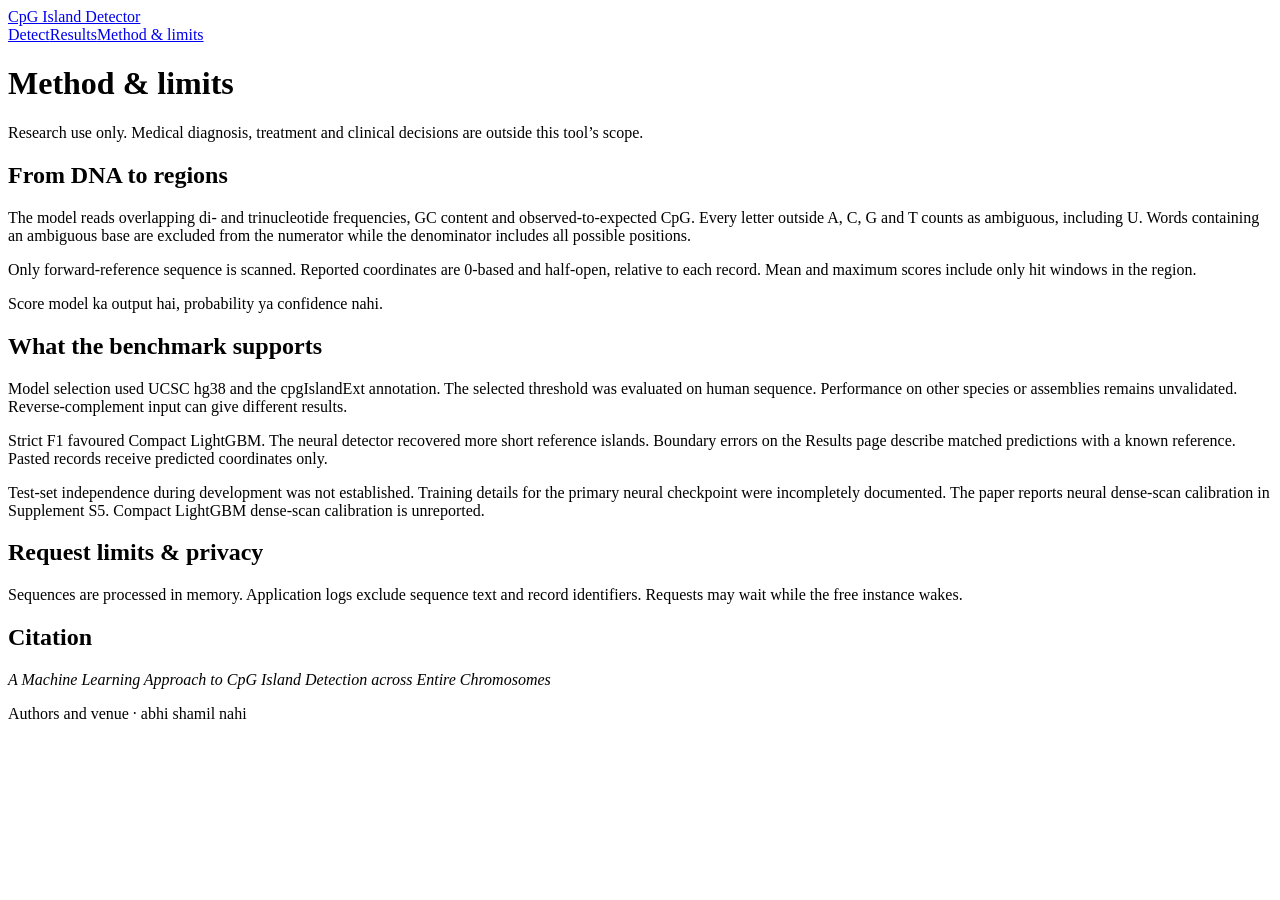
==== static/about.html @ 96f0e5de "Build CpG island detector with verified Compact LightGBM parity" ====
<!doctype html>
<html lang="en"><head><meta charset="utf-8"><meta name="viewport" content="width=device-width,initial-scale=1"><title>Method & limits · CpG Island Detector</title><link rel="stylesheet" href="/css/style.css"><script type="module" src="/js/about.js"></script></head><body>
<header><div class="bar"><a class="brand" href="/"><span class="mark" aria-hidden="true"></span>CpG Island Detector</a><nav aria-label="Pages"><a href="/">Detect</a><a href="/results.html">Results</a><a aria-current="page" href="/about.html">Method &amp; limits</a></nav></div></header>
<main><div class="heading"><h1>Method &amp; limits</h1><p>Research use only. Medical diagnosis, treatment and clinical decisions are outside this tool’s scope.</p></div>
<section class="panel prose"><h2>From DNA to regions</h2><p id="algorithm"></p><p>The model reads overlapping di- and trinucleotide frequencies, GC content and observed-to-expected CpG. Every letter outside A, C, G and T counts as ambiguous, including U. Words containing an ambiguous base are excluded from the numerator while the denominator includes all possible positions.</p><p>Only forward-reference sequence is scanned. Reported coordinates are 0-based and half-open, relative to each record. Mean and maximum scores include only hit windows in the region.</p><p class="note">Score model ka output hai, probability ya confidence nahi.</p></section>
<section class="panel prose"><h2>What the benchmark supports</h2><p>Model selection used UCSC hg38 and the cpgIslandExt annotation. The selected threshold was evaluated on human sequence. Performance on other species or assemblies remains unvalidated. Reverse-complement input can give different results.</p>
<p>Strict F1 favoured Compact LightGBM. The neural detector recovered more short reference islands. Boundary errors on the Results page describe matched predictions with a known reference. Pasted records receive predicted coordinates only.</p>
<p>Test-set independence during development was not established. Training details for the primary neural checkpoint were incompletely documented. The paper reports neural dense-scan calibration in Supplement S5. Compact LightGBM dense-scan calibration is unreported.</p></section>
<section class="panel prose"><h2>Request limits &amp; privacy</h2><p id="limits"></p><p>Sequences are processed in memory. Application logs exclude sequence text and record identifiers. Requests may wait while the free instance wakes.</p></section>
<section class="panel prose"><h2>Citation</h2><p><cite>A Machine Learning Approach to CpG Island Detection across Entire Chromosomes</cite></p><p>Authors and venue · abhi shamil nahi</p></section></main></body></html>
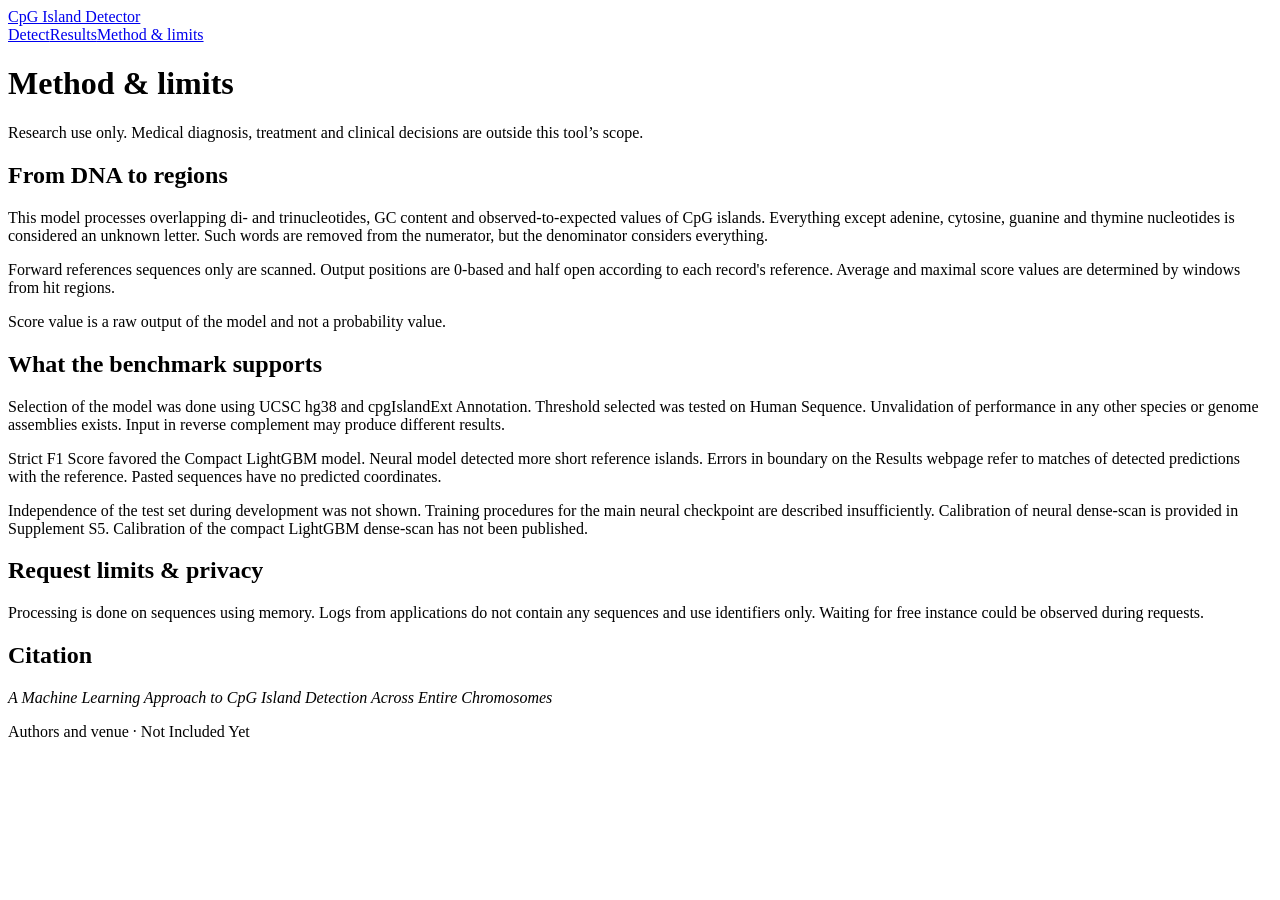
==== commit 945a5d2d: "Changes occurs" ====
--- a/static/about.html
+++ b/static/about.html
@@ -2,9 +2,9 @@
 <html lang="en"><head><meta charset="utf-8"><meta name="viewport" content="width=device-width,initial-scale=1"><title>Method & limits · CpG Island Detector</title><link rel="stylesheet" href="/css/style.css"><script type="module" src="/js/about.js"></script></head><body>
 <header><div class="bar"><a class="brand" href="/"><span class="mark" aria-hidden="true"></span>CpG Island Detector</a><nav aria-label="Pages"><a href="/">Detect</a><a href="/results.html">Results</a><a aria-current="page" href="/about.html">Method &amp; limits</a></nav></div></header>
 <main><div class="heading"><h1>Method &amp; limits</h1><p>Research use only. Medical diagnosis, treatment and clinical decisions are outside this tool’s scope.</p></div>
-<section class="panel prose"><h2>From DNA to regions</h2><p id="algorithm"></p><p>The model reads overlapping di- and trinucleotide frequencies, GC content and observed-to-expected CpG. Every letter outside A, C, G and T counts as ambiguous, including U. Words containing an ambiguous base are excluded from the numerator while the denominator includes all possible positions.</p><p>Only forward-reference sequence is scanned. Reported coordinates are 0-based and half-open, relative to each record. Mean and maximum scores include only hit windows in the region.</p><p class="note">Score model ka output hai, probability ya confidence nahi.</p></section>
-<section class="panel prose"><h2>What the benchmark supports</h2><p>Model selection used UCSC hg38 and the cpgIslandExt annotation. The selected threshold was evaluated on human sequence. Performance on other species or assemblies remains unvalidated. Reverse-complement input can give different results.</p>
-<p>Strict F1 favoured Compact LightGBM. The neural detector recovered more short reference islands. Boundary errors on the Results page describe matched predictions with a known reference. Pasted records receive predicted coordinates only.</p>
-<p>Test-set independence during development was not established. Training details for the primary neural checkpoint were incompletely documented. The paper reports neural dense-scan calibration in Supplement S5. Compact LightGBM dense-scan calibration is unreported.</p></section>
-<section class="panel prose"><h2>Request limits &amp; privacy</h2><p id="limits"></p><p>Sequences are processed in memory. Application logs exclude sequence text and record identifiers. Requests may wait while the free instance wakes.</p></section>
-<section class="panel prose"><h2>Citation</h2><p><cite>A Machine Learning Approach to CpG Island Detection across Entire Chromosomes</cite></p><p>Authors and venue · abhi shamil nahi</p></section></main></body></html>
+<section class="panel prose"><h2>From DNA to regions</h2><p id="algorithm"></p><p>This model processes overlapping di- and trinucleotides, GC content and observed-to-expected values of CpG islands. Everything except adenine, cytosine, guanine and thymine nucleotides is considered an unknown letter. Such words are removed from the numerator, but the denominator considers everything.</p><p>Forward references sequences only are scanned. Output positions are 0-based and half open according to each record's reference. Average and maximal score values are determined by windows from hit regions.</p><p class="note">Score value is a raw output of the model and not a probability value.</p></section>
+<section class="panel prose"><h2>What the benchmark supports</h2><p>Selection of the model was done using UCSC hg38 and cpgIslandExt Annotation. Threshold selected was tested on Human Sequence. Unvalidation of performance in any other species or genome assemblies exists. Input in reverse complement may produce different results.</p>
+<p>Strict F1 Score favored the Compact LightGBM model. Neural model detected more short reference islands. Errors in boundary on the Results webpage refer to matches of detected predictions with the reference. Pasted sequences have no predicted coordinates.</p>
+<p>Independence of the test set during development was not shown. Training procedures for the main neural checkpoint are described insufficiently. Calibration of neural dense-scan is provided in Supplement S5. Calibration of the compact LightGBM dense-scan has not been published.</p></section>
+<section class="panel prose"><h2>Request limits &amp; privacy</h2><p id="limits"></p><p>Processing is done on sequences using memory. Logs from applications do not contain any sequences and use identifiers only. Waiting for free instance could be observed during requests.</p></section>
+<section class="panel prose"><h2>Citation</h2><p><cite>A Machine Learning Approach to CpG Island Detection Across Entire Chromosomes</cite></p><p>Authors and venue · Not Included Yet</p></section></main></body></html>
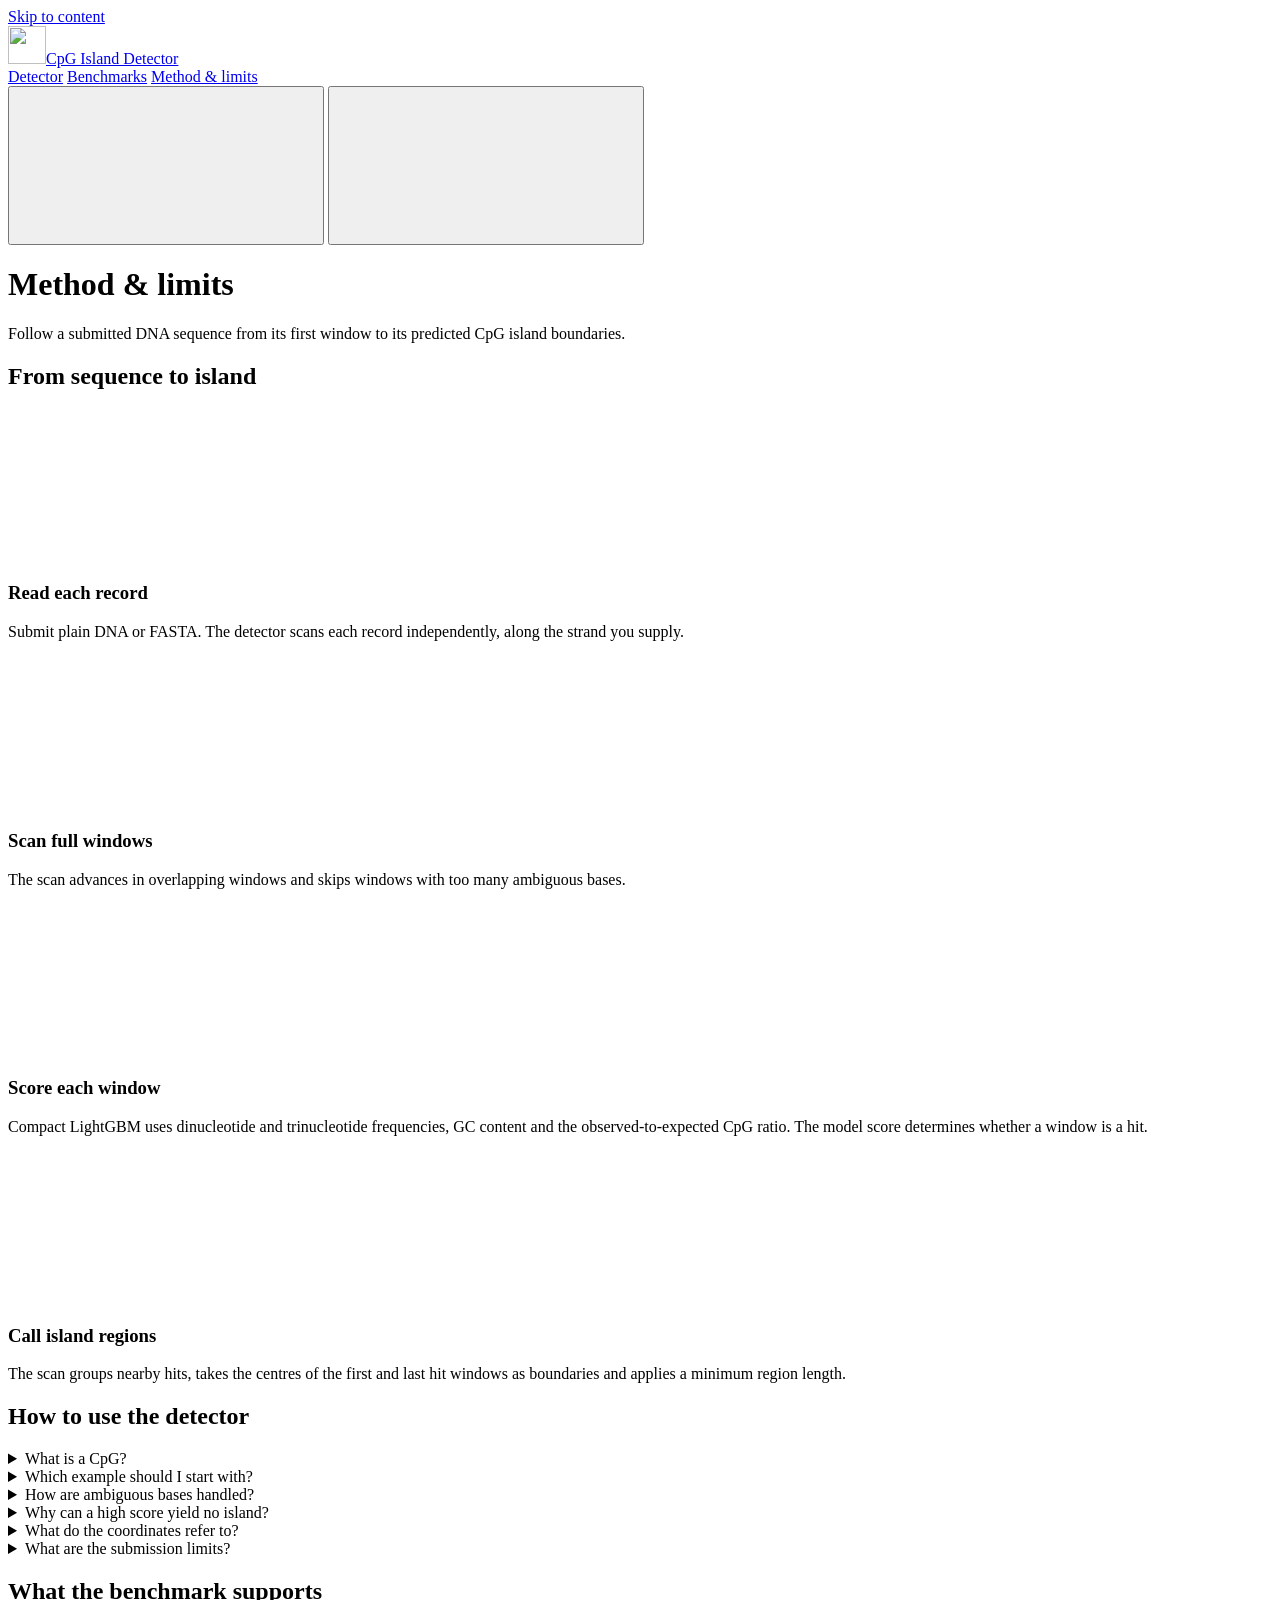
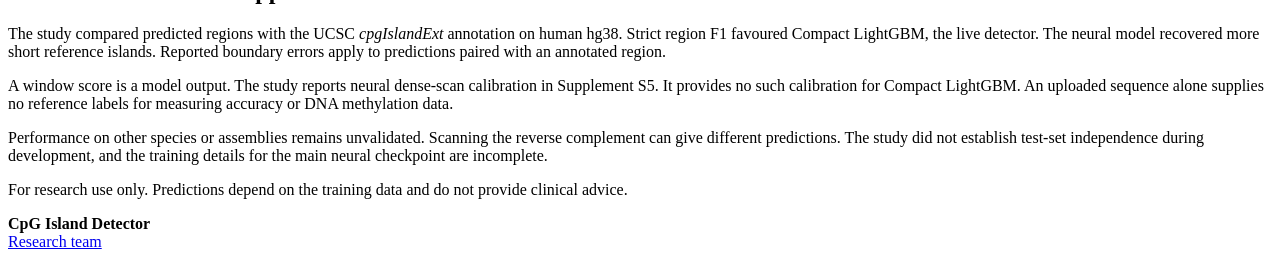
==== commit 0136f8c7: "Frontend redesign: bioinformatics UI, responsive layout, clear result panel, credits" ====
--- a/static/about.html
+++ b/static/about.html
@@ -1,10 +1,118 @@
 <!doctype html>
-<html lang="en"><head><meta charset="utf-8"><meta name="viewport" content="width=device-width,initial-scale=1"><title>Method & limits · CpG Island Detector</title><link rel="stylesheet" href="/css/style.css"><script type="module" src="/js/about.js"></script></head><body>
-<header><div class="bar"><a class="brand" href="/"><span class="mark" aria-hidden="true"></span>CpG Island Detector</a><nav aria-label="Pages"><a href="/">Detect</a><a href="/results.html">Results</a><a aria-current="page" href="/about.html">Method &amp; limits</a></nav></div></header>
-<main><div class="heading"><h1>Method &amp; limits</h1><p>Research use only. Medical diagnosis, treatment and clinical decisions are outside this tool’s scope.</p></div>
-<section class="panel prose"><h2>From DNA to regions</h2><p id="algorithm"></p><p>This model processes overlapping di- and trinucleotides, GC content and observed-to-expected values of CpG islands. Everything except adenine, cytosine, guanine and thymine nucleotides is considered an unknown letter. Such words are removed from the numerator, but the denominator considers everything.</p><p>Forward references sequences only are scanned. Output positions are 0-based and half open according to each record's reference. Average and maximal score values are determined by windows from hit regions.</p><p class="note">Score value is a raw output of the model and not a probability value.</p></section>
-<section class="panel prose"><h2>What the benchmark supports</h2><p>Selection of the model was done using UCSC hg38 and cpgIslandExt Annotation. Threshold selected was tested on Human Sequence. Unvalidation of performance in any other species or genome assemblies exists. Input in reverse complement may produce different results.</p>
-<p>Strict F1 Score favored the Compact LightGBM model. Neural model detected more short reference islands. Errors in boundary on the Results webpage refer to matches of detected predictions with the reference. Pasted sequences have no predicted coordinates.</p>
-<p>Independence of the test set during development was not shown. Training procedures for the main neural checkpoint are described insufficiently. Calibration of neural dense-scan is provided in Supplement S5. Calibration of the compact LightGBM dense-scan has not been published.</p></section>
-<section class="panel prose"><h2>Request limits &amp; privacy</h2><p id="limits"></p><p>Processing is done on sequences using memory. Logs from applications do not contain any sequences and use identifiers only. Waiting for free instance could be observed during requests.</p></section>
-<section class="panel prose"><h2>Citation</h2><p><cite>A Machine Learning Approach to CpG Island Detection Across Entire Chromosomes</cite></p><p>Authors and venue · Not Included Yet</p></section></main></body></html>
+<html lang="en">
+<head>
+  <meta charset="utf-8">
+  <meta name="viewport" content="width=device-width,initial-scale=1">
+  <meta name="color-scheme" content="dark light">
+  <title>Method and limits · CpG Island Detector</title>
+  <meta name="description" content="Read how Compact LightGBM scores DNA windows, how regions are called, and what the human hg38 benchmark supports.">
+  <meta property="og:type" content="website">
+  <meta property="og:title" content="Method and limits · CpG Island Detector">
+  <meta property="og:description" content="Read how Compact LightGBM scores DNA windows, how regions are called, and what the human hg38 benchmark supports.">
+  <link rel="icon" type="image/svg+xml" href="/favicon.svg">
+  <link rel="stylesheet" href="/css/style.css">
+  <script type="module" src="/js/site.js"></script>
+  <script type="module" src="/js/about.js"></script>
+</head>
+<body>
+  <a class="skip-link" href="#main">Skip to content</a>
+  <header class="site-header">
+    <div class="bar">
+      <a class="brand" href="/"><img class="brand-mark" src="/favicon.svg" alt="" width="38" height="38"><span class="brand-name" data-project>CpG Island Detector</span></a>
+      <nav class="site-nav" id="site-nav" aria-label="Main navigation">
+        <a href="/">Detector</a>
+        <a href="/results.html">Benchmarks</a>
+        <a href="/about.html" aria-current="page">Method &amp; limits</a>
+      </nav>
+      <button class="theme-toggle" type="button" aria-label="Switch theme" title="Switch theme"><svg class="icon" aria-hidden="true" focusable="false"><use href="/icons.svg#sun"></use></svg></button>
+      <button class="nav-toggle" type="button" aria-label="Open navigation" aria-controls="site-nav" aria-expanded="false"><svg class="icon" aria-hidden="true" focusable="false"><use href="/icons.svg#menu"></use></svg></button>
+    </div>
+  </header>
+<main id="main" class="shell">
+  <div class="page-heading">
+    <h1>Method &amp; limits</h1>
+    <p>Follow a submitted DNA sequence from its first window to its predicted CpG island boundaries.</p>
+  </div>
+  <section class="panel prose" aria-labelledby="workflow-title">
+    <h2 id="workflow-title">From sequence to island</h2>
+    <div class="method-grid">
+      <article>
+        <svg class="icon" aria-hidden="true"><use href="/icons.svg#dna"></use></svg>
+        <h3>Read each record</h3>
+        <p>Submit plain DNA or FASTA. The detector scans each record independently, along the strand you supply.</p>
+      </article>
+      <article>
+        <svg class="icon" aria-hidden="true"><use href="/icons.svg#windows"></use></svg>
+        <h3>Scan full windows</h3>
+        <p id="window-method">The scan advances in overlapping windows and skips windows with too many ambiguous bases.</p>
+      </article>
+      <article>
+        <svg class="icon" aria-hidden="true"><use href="/icons.svg#signal"></use></svg>
+        <h3>Score each window</h3>
+        <p>Compact LightGBM uses dinucleotide and trinucleotide frequencies, GC content and the observed-to-expected CpG ratio. <span id="hit-method">The model score determines whether a window is a hit.</span></p>
+      </article>
+      <article>
+        <svg class="icon" aria-hidden="true"><use href="/icons.svg#regions"></use></svg>
+        <h3>Call island regions</h3>
+        <p id="region-method">The scan groups nearby hits, takes the centres of the first and last hit windows as boundaries and applies a minimum region length.</p>
+      </article>
+    </div>
+  </section>
+
+  <section class="panel prose" aria-labelledby="faq-title">
+    <h2 id="faq-title">How to use the detector</h2>
+    <div class="faq">
+      <details>
+        <summary>What is a CpG?</summary>
+        <p>A CpG is a cytosine (C) immediately followed by a guanine (G) on the same DNA strand. The detector scores patterns across whole windows of sequence and reports islands where nearby hit windows form a qualifying region.</p>
+      </details>
+      <details>
+        <summary>Which example should I start with?</summary>
+        <p>Select the chromosome 21, 100 kb example and run detection. Select a reported region to see it on the track. The two 200 bp examples each illustrate a single window score.</p>
+      </details>
+      <details>
+        <summary>How are ambiguous bases handled?</summary>
+        <p>The detector accepts ASCII letters in either case. It treats letters other than A, C, G and T as ambiguous. Within eligible windows, only unambiguous di- and trinucleotides contribute to their frequency counts. The denominator includes all possible starting positions for that word length.</p>
+      </details>
+      <details>
+        <summary>Why can a high score yield no island?</summary>
+        <p>The score applies to one window. A region needs hit windows whose centres span the minimum region length. A single hit has no centre-to-centre span. Region mean and maximum scores summarize only the hit windows in that region.</p>
+      </details>
+      <details>
+        <summary>What do the coordinates refer to?</summary>
+        <p>Positions start at zero in each submitted record. The start is included and the end is excluded. FASTA headers label records. The detector does not align input to a genome.</p>
+      </details>
+      <details>
+        <summary>What are the submission limits?</summary>
+        <p id="limits" aria-live="polite">Loading the current server limits…</p>
+        <p>The application processes submitted sequences in server memory. Its application code does not write sequence text to logs. The first request may take longer while a sleeping instance starts.</p>
+      </details>
+    </div>
+  </section>
+
+  <section class="panel prose" aria-labelledby="benchmark-title">
+    <h2 id="benchmark-title">What the benchmark supports</h2>
+    <p>The study compared predicted regions with the UCSC <i>cpgIslandExt</i> annotation on human hg38. Strict region F1 favoured Compact LightGBM, the live detector. The neural model recovered more short reference islands. Reported boundary errors apply to predictions paired with an annotated region.</p>
+    <p>A window score is a model output. The study reports neural dense-scan calibration in Supplement S5. It provides no such calibration for Compact LightGBM. An uploaded sequence alone supplies no reference labels for measuring accuracy or DNA methylation data.</p>
+    <p>Performance on other species or assemblies remains unvalidated. Scanning the reverse complement can give different predictions. The study did not establish test-set independence during development, and the training details for the main neural checkpoint are incomplete.</p>
+    <p class="note">For research use only. Predictions depend on the training data and do not provide clinical advice.</p>
+  </section>
+
+  <section class="panel prose" aria-labelledby="team-title" id="team" hidden>
+    <h2 id="team-title">Research team</h2>
+    <div class="credits-grid" id="team-members"></div>
+  </section>
+  <section class="panel prose" aria-labelledby="cite-title" id="citation" hidden>
+    <h2 id="cite-title">Cite this tool</h2>
+    <p>Project manuscript</p>
+    <p id="paper-citation"></p>
+  </section>
+</main>
+  <footer class="site-footer">
+    <div class="footer-inner">
+      <span><strong data-project>CpG Island Detector</strong><span data-attribution></span></span>
+      <div class="footer-links"><a href="/about.html#team">Research team</a><a href="/about.html#citation" data-citation-link hidden>Cite this tool</a><a data-repository hidden>GitHub</a></div>
+    </div>
+  </footer>
+</body>
+</html>
